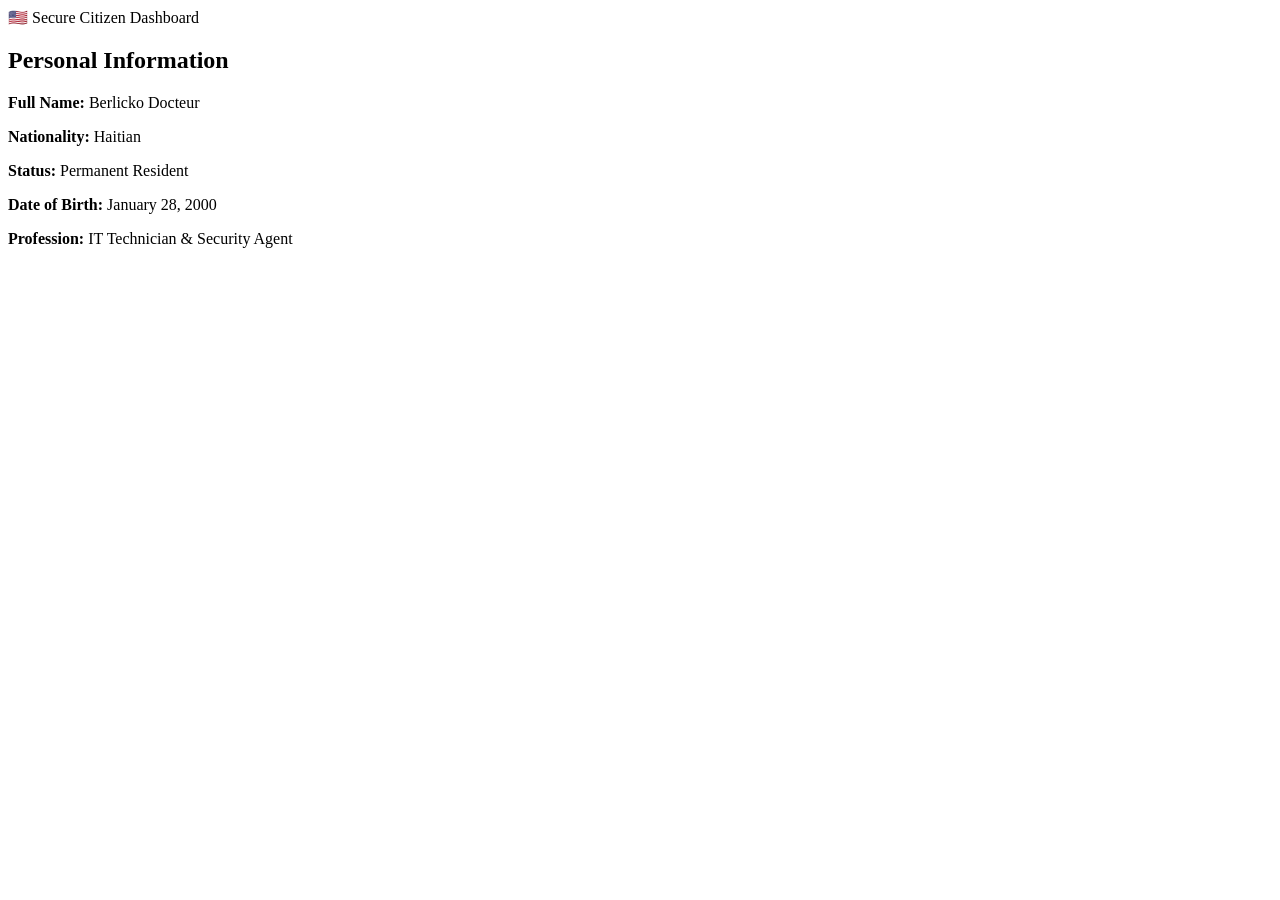
==== dashboard.html @ 1b569b8c "Add initial dashboard HTML structure" ====
<!DOCTYPE html>
<html lang="en">
<head>
<meta charset="UTF-8">
<meta name="viewport" content="width=device-width, initial-scale=1.0">
<title>Secure Dashboard</title>
<link rel="stylesheet" href="style.css">
</head>

<body>

<div class="header">
🇺🇸 Secure Citizen Dashboard
</div>

<div class="profile-card">
    <h2>Personal Information</h2>

    <p><strong>Full Name:</strong> Berlicko Docteur</p>
    <p><strong>Nationality:</strong> Haitian</p>
    <p><strong>Status:</strong> Permanent Resident</p>
    <p><strong>Date of Birth:</strong> January 28, 2000</p>
    <p><strong>Profession:</strong> IT Technician & Security Agent</p>

</div>

</body>
</html>
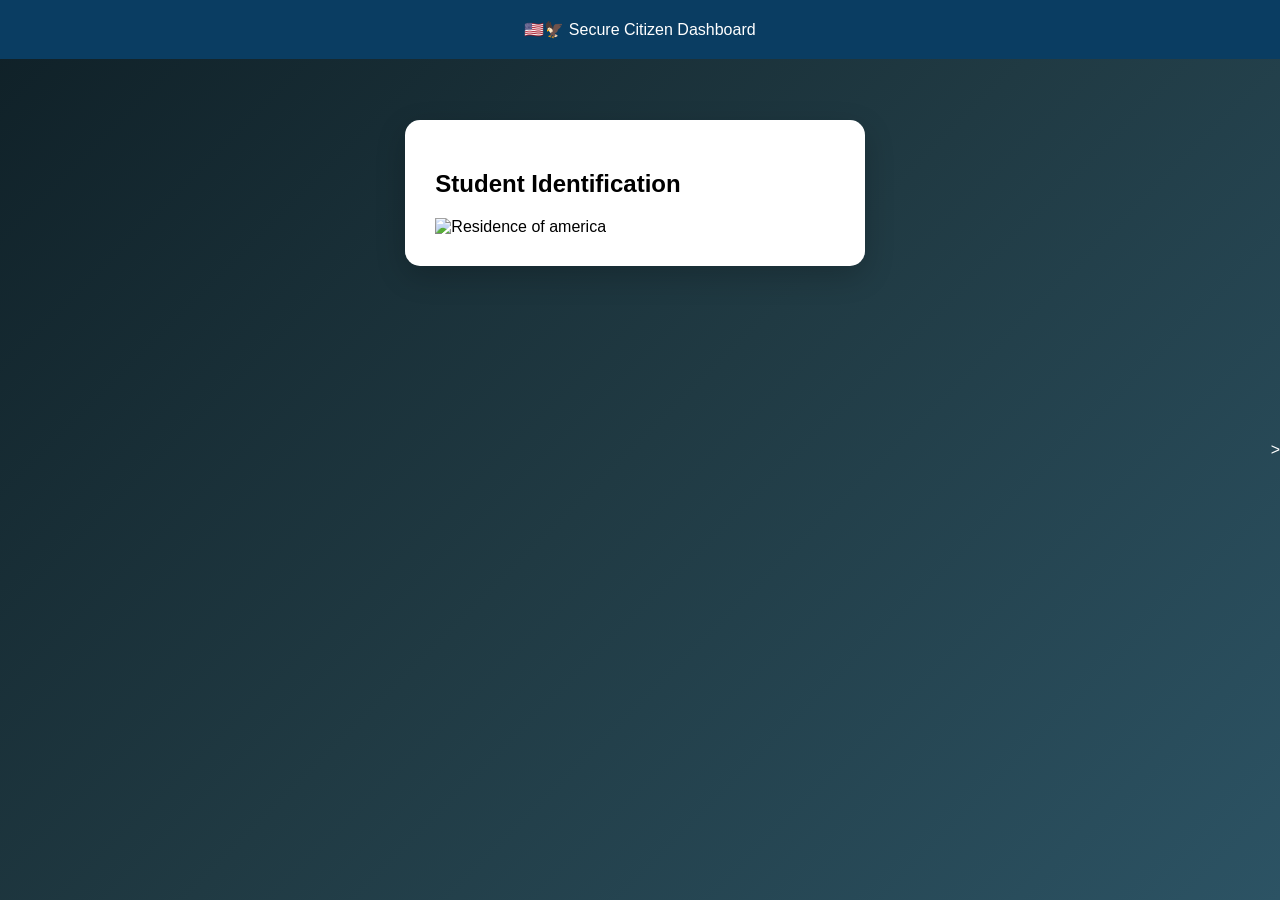
==== commit b76ab741: "Revise header and change personal info to student ID Updated the header and modified personal inform" ====
--- a/dashboard.html
+++ b/dashboard.html
@@ -10,17 +10,17 @@
 <body>
 
 <div class="header">
-🇺🇸 Secure Citizen Dashboard
+🇺🇸🦅 Secure Citizen Dashboard
 </div>
 
-<div class="profile-card">
-    <h2>Personal Information</h2>
+<div <div class="profile-card">
+    <h2>Student Identification</h2>
 
-    <p><strong>Full Name:</strong> Berlicko Docteur</p>
-    <p><strong>Nationality:</strong> Haitian</p>
-    <p><strong>Status:</strong> Permanent Resident</p>
-    <p><strong>Date of Birth:</strong> January 28, 2000</p>
-    <p><strong>Profession:</strong> IT Technician & Security Agent</p>
+    <img src=" Picture.jpg" alt="Residence of america" class="Picture">
+
+</div>
+   
+ >
 
 </div>
 
--- a/style.css
+++ b/style.css
@@ -0,0 +1,72 @@
+body{
+margin:0;
+font-family: 'Segoe UI', sans-serif;
+background: linear-gradient(135deg,#0f2027,#203a43,#2c5364);
+display:flex;
+justify-content:center;
+align-items:center;
+height:100vh;
+color:white;
+}
+
+.glass-card{
+background: rgba(255,255,255,0.1);
+padding:40px;
+border-radius:20px;
+backdrop-filter: blur(15px);
+box-shadow: 0 8px 32px rgba(0,0,0,0.3);
+text-align:center;
+width:350px;
+animation: fadeIn 1.2s ease-in-out;
+}
+
+input{
+width:100%;
+padding:12px;
+margin:15px 0;
+border-radius:8px;
+border:none;
+font-size:16px;
+text-align:center;
+}
+
+button{
+width:100%;
+padding:12px;
+border:none;
+border-radius:8px;
+background:#1e90ff;
+color:white;
+font-size:16px;
+cursor:pointer;
+transition:0.3s;
+}
+
+button:hover{
+background:#00bfff;
+}
+
+.header{
+position:absolute;
+top:0;
+width:100%;
+padding:20px;
+text-align:center;
+background:#0a3d62;
+}
+
+.profile-card{
+background:white;
+color:black;
+padding:30px;
+border-radius:15px;
+width:400px;
+margin:auto;
+margin-top:120px;
+box-shadow:0 10px 30px rgba(0,0,0,0.2);
+}
+
+@keyframes fadeIn{
+from{opacity:0; transform:translateY(-20px);}
+to{opacity:1; transform:translateY(0);}
+}
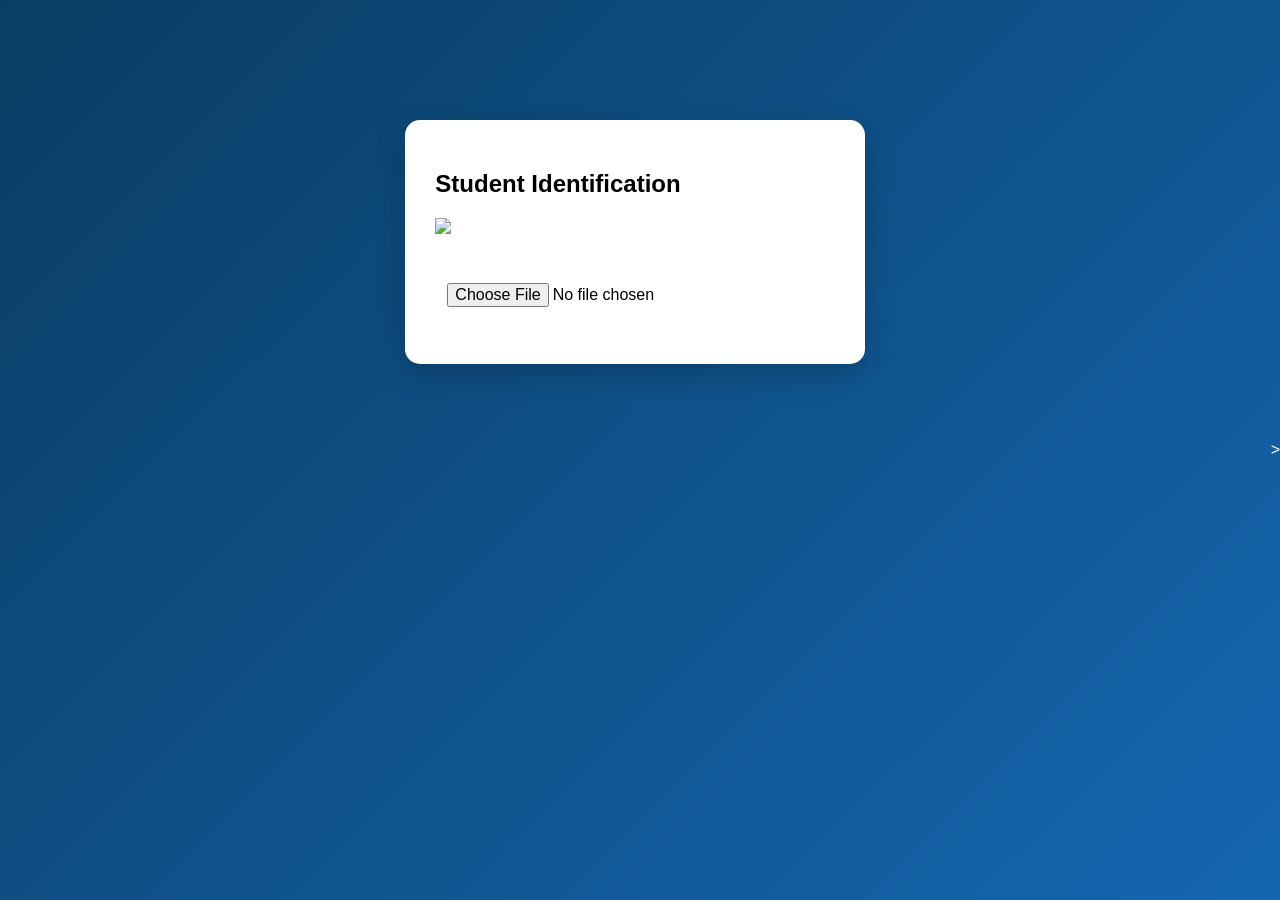
==== commit 572a2ddb: "Enhance profile card with image upload feature Updated profile card section with image upload functi" ====
--- a/dashboard.html
+++ b/dashboard.html
@@ -9,15 +9,18 @@
 
 <body>
 
-<div class="header">
-🇺🇸🦅 Secure Citizen Dashboard
-</div>
-
-<div <div class="profile-card">
+<div class="profile-card">
     <h2>Student Identification</h2>
 
-    <img src=" Picture.jpg" alt="Residence of america" class="Picture">
+    <!-- Default badge (pwofesè ap wè li) -->
+    <img src="card residence.jpg" id="preview" class="card Residence">
 
+    <br><br>
+
+    <!-- Bouton pou chwazi foto -->
+    <input type="file" id="upload" accept="image/*">
+
+</div>
 </div>
    
  >
--- a/style.css
+++ b/style.css
@@ -70,3 +70,27 @@
 from{opacity:0; transform:translateY(-20px);}
 to{opacity:1; transform:translateY(0);}
 }
+.badge{
+width:100%;
+border-radius:10px;
+margin-top:15px;
+box-shadow:0 5px 20px rgba(0,0,0,0.3);
+}
+
+/* Background animation */
+body{
+background: linear-gradient(135deg,#0a3d62,#1e90ff,#00bfff);
+background-size: 400% 400%;
+animation: gradientMove 8s ease infinite;
+}
+
+@keyframes gradientMove{
+0%{background-position:0% 50%;}
+50%{background-position:100% 50%;}
+100%{background-position:0% 50%;}
+}
+
+/* Button animation */
+button:hover{
+transform: scale(1.05);
+}
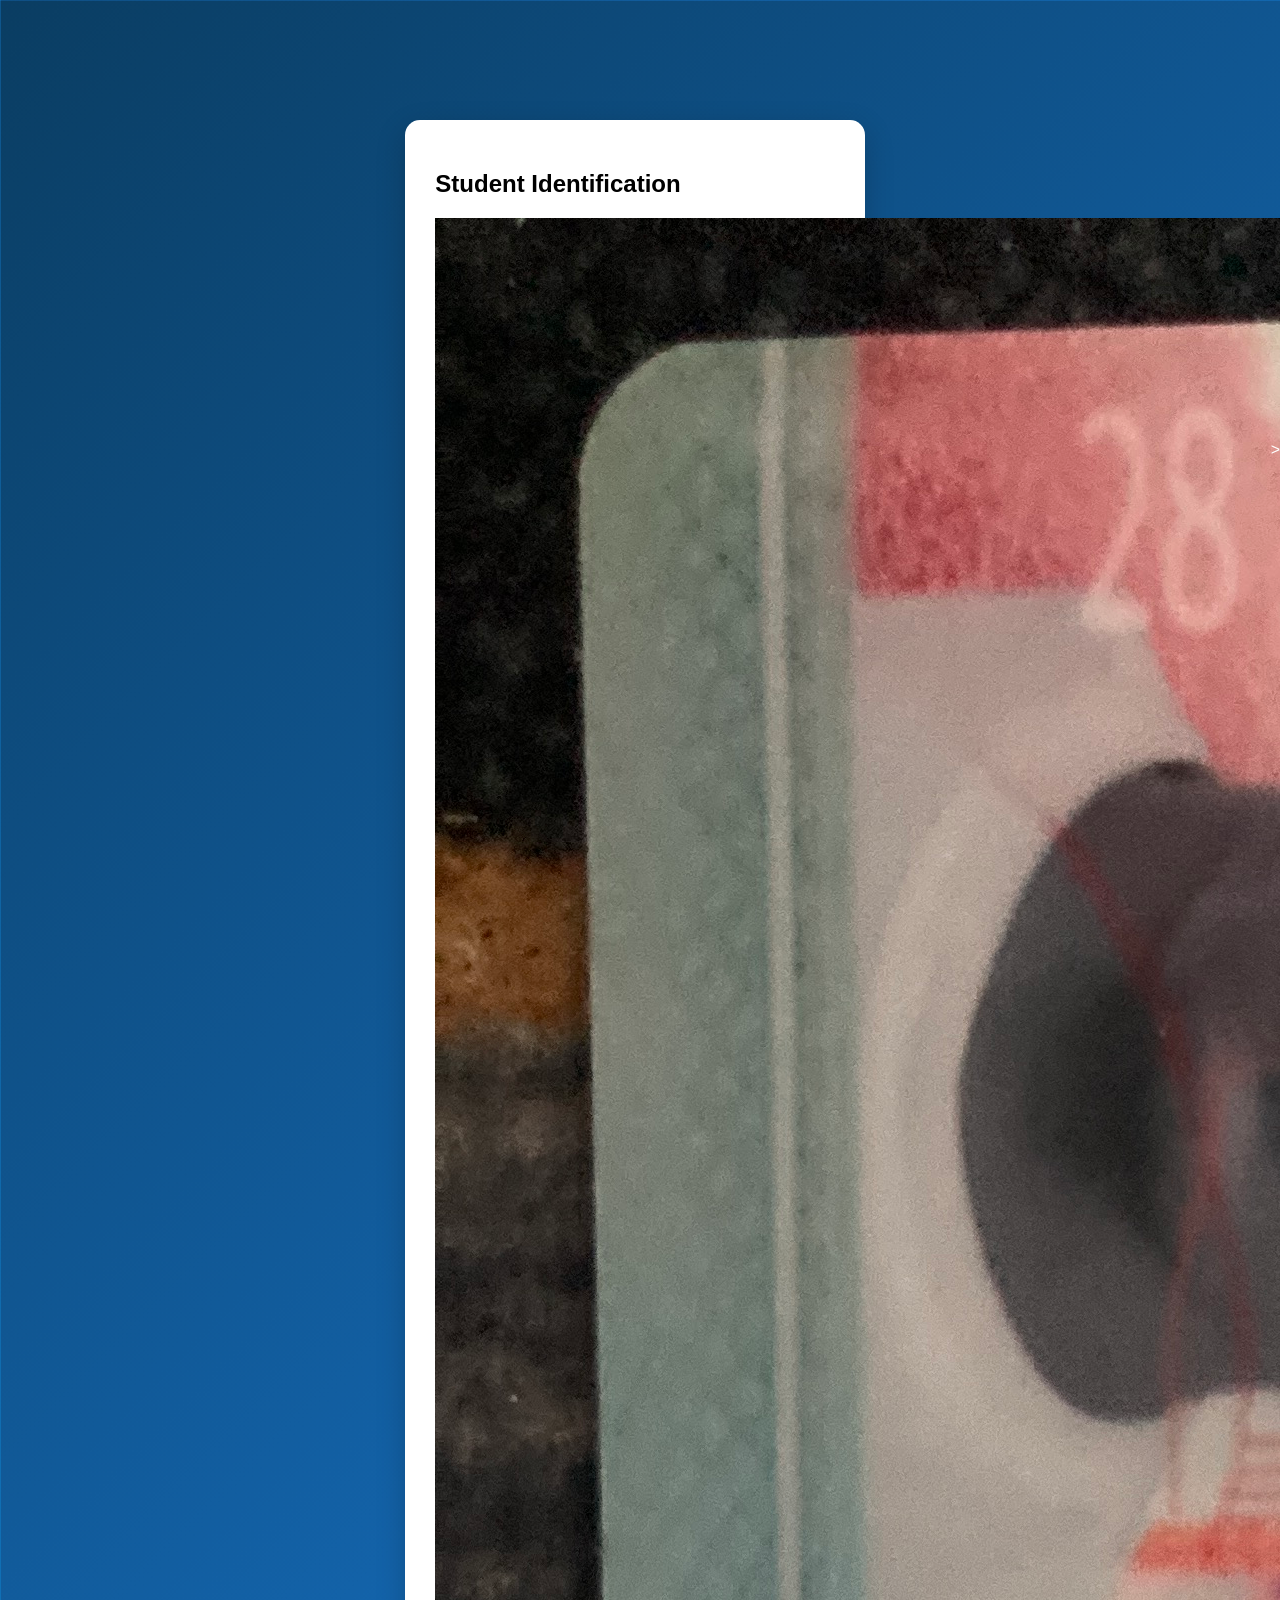
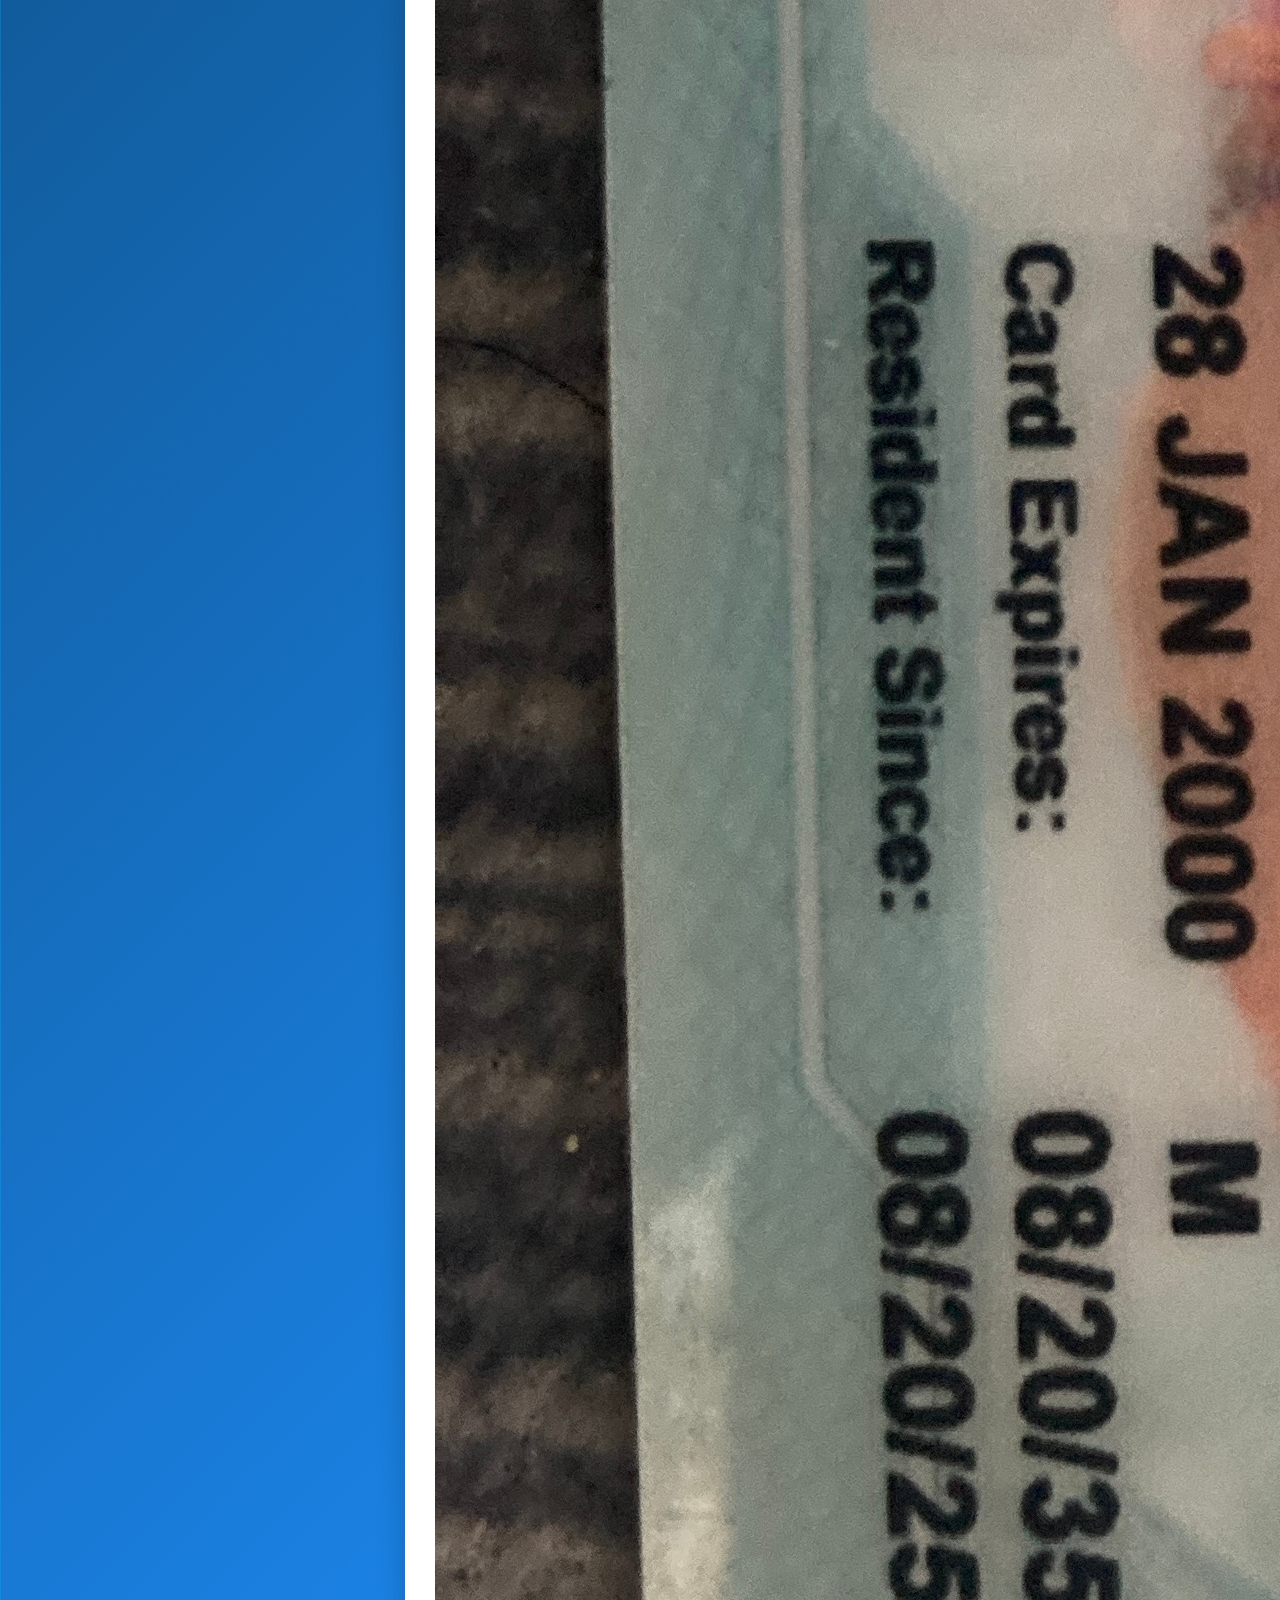
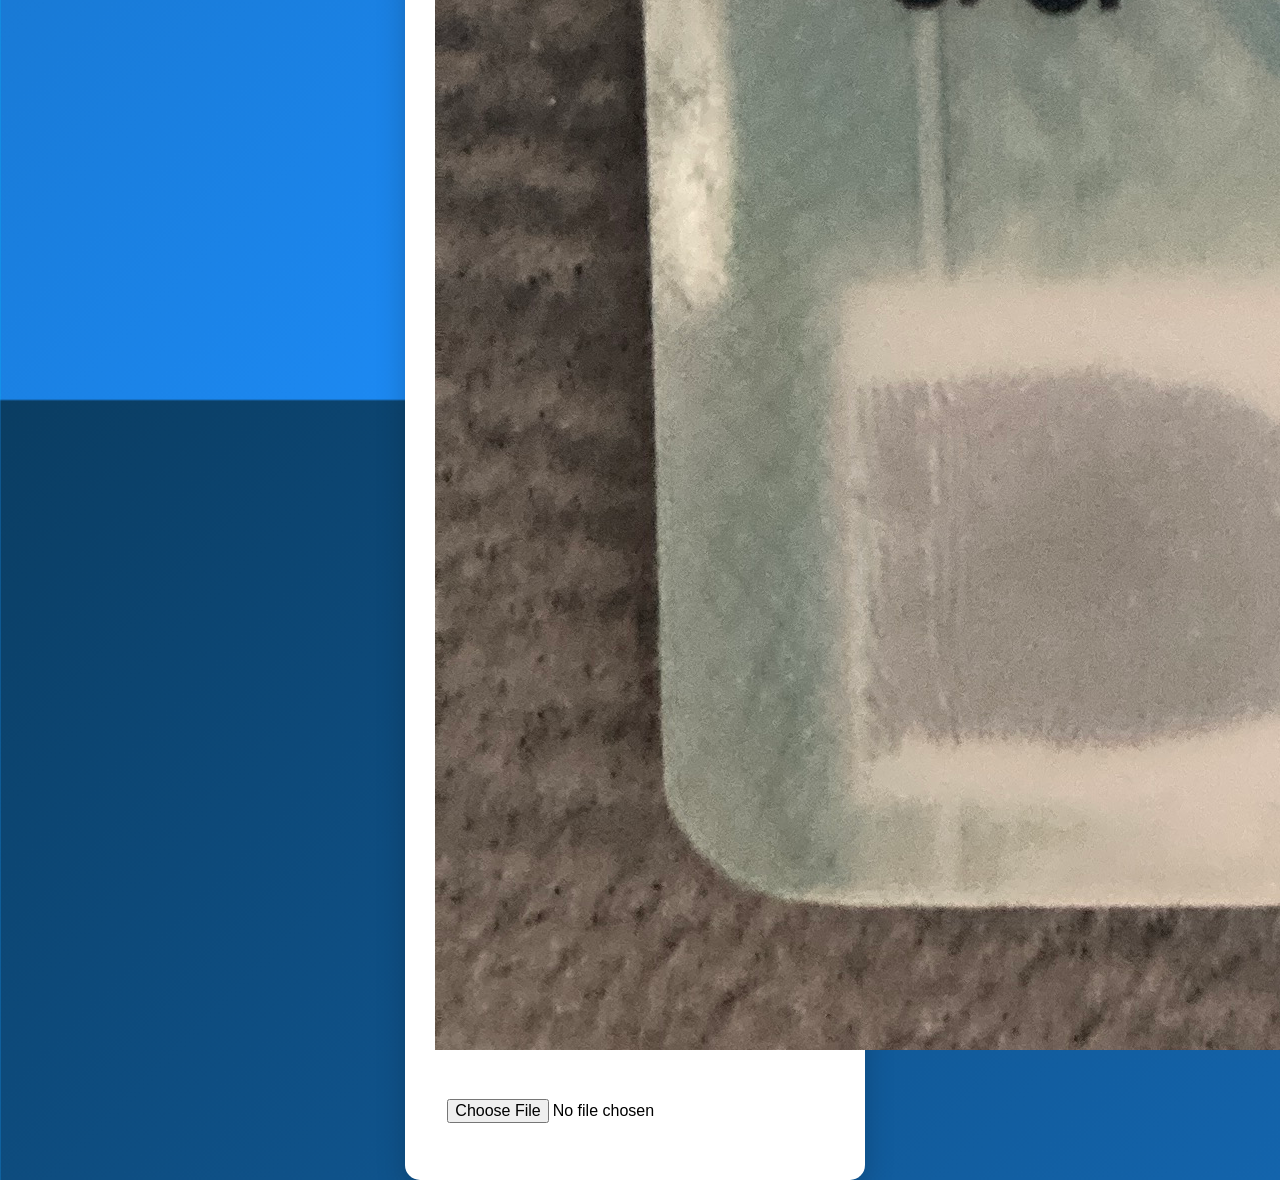
==== commit 006199c7: "Update dashboard.html" ====
--- a/dashboard.html
+++ b/dashboard.html
@@ -13,7 +13,7 @@
     <h2>Student Identification</h2>
 
     <!-- Default badge (pwofesè ap wè li) -->
-    <img src="card residence.jpg" id="preview" class="card Residence">
+    <img src="image.jpg" id="preview" class="card Residence">
 
     <br><br>
 
@@ -26,6 +26,20 @@
  >
 
 </div>
+<script>
+document.getElementById("upload").addEventListener("change", function(event){
+    let file = event.target.files[0];
 
+    if(file){
+        let reader = new FileReader();
+
+        reader.onload = function(e){
+            document.getElementById("preview").src = e.target.result;
+        }
+
+        reader.readAsDataURL(file);
+    }
+});
+</script>
 </body>
 </html>
